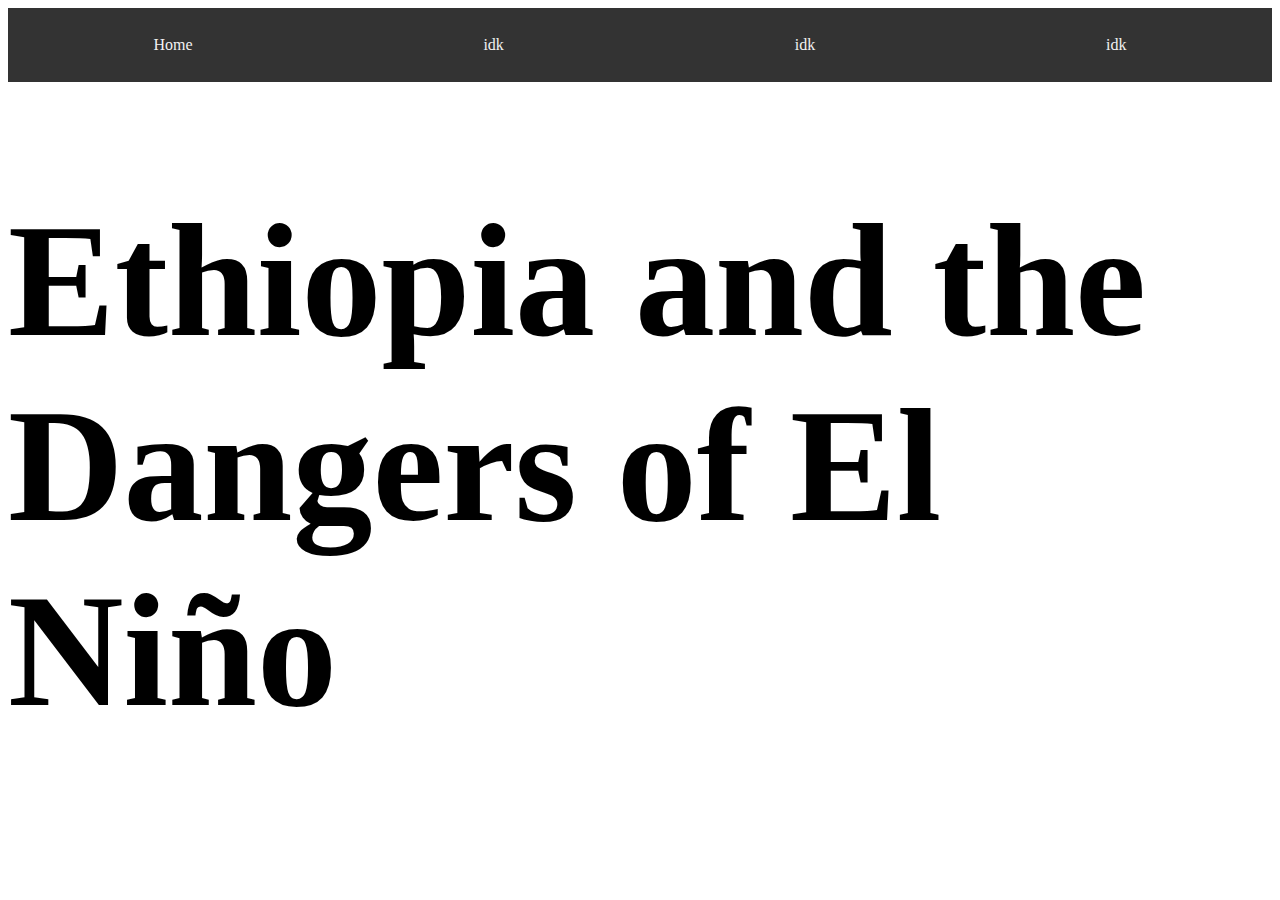
==== index.html @ 79e96fee "added first changes" ====
<!DOCTYPE html>
<html lang="en">
<head>
    <meta charset="UTF-8">
    <meta name="viewport" content="width=device-width, initial-scale=1.0">
    <link rel="stylesheet" href="style.css">

    <title>Activism Webpage</title>
</head>
<body>
    <div class="navbar">
        <a href="">Home</a>
        <a href="">idk</a>
        <a href="">idk</a>
        <a href="">idk</a>
    </div>

   <div>       <h1 class="header1">Ethiopia and the <span class="highlight">Dangers</span> of El Niño</h1>   </div> 
</body>
</html>
---- style.css ----
.header1 {
    font-size: 10em;
    
}


.highlight {
    animation: colorChange 2s forwards; 
}


@keyframes colorChange {
    from {
        color: inherit; 
    }
    to {
        color: red; 
    }
}

.navbar {
    background-color: #333;
    display: flex;
    justify-content: space-around; /* Distribute space evenly */
    align-items: center; /* Vertically center items */
    padding: 14px 0; /* Add padding on top and bottom */
    overflow: hidden;
}



.navbar a {
    float: left;
    display: flex;
    color: #f2f2f2;
    text-align: center;
    padding: 14px 20px;
    text-decoration: none;
}
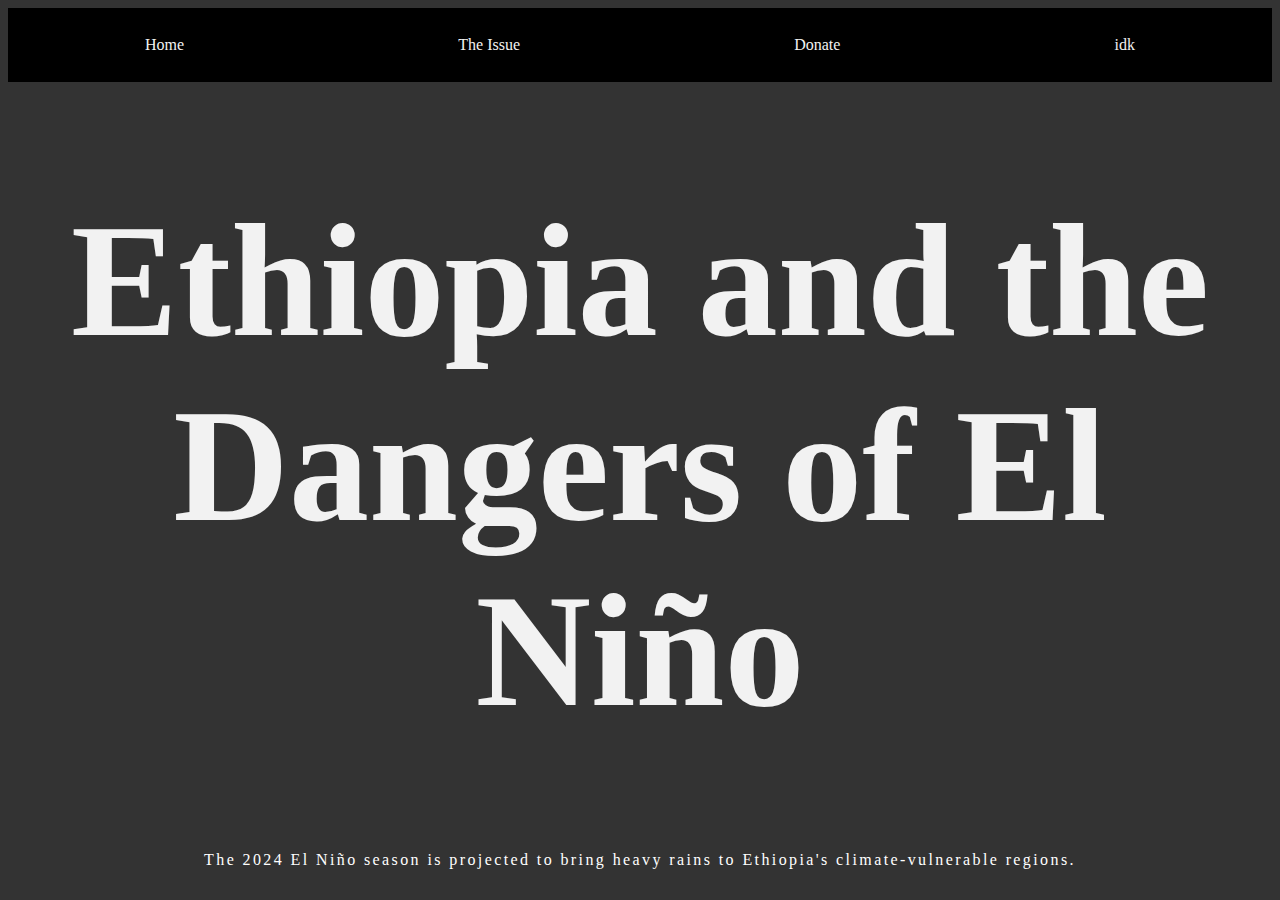
==== commit d1a85455: "Updated index.html" ====
--- a/index.html
+++ b/index.html
@@ -8,13 +8,16 @@
     <title>Activism Webpage</title>
 </head>
 <body>
+   
     <div class="navbar">
-        <a href="">Home</a>
-        <a href="">idk</a>
-        <a href="">idk</a>
+        <a href="index.html">Home</a>
+        <a href="">The Issue</a>
+        <a href="donate.html">Donate</a>
         <a href="">idk</a>
     </div>
 
-   <div>       <h1 class="header1">Ethiopia and the <span class="highlight">Dangers</span> of El Niño</h1>   </div> 
+   <div>       <h1 class="header1">Ethiopia and the <span class="highlight"> Dangers </span> of El Niño</h1>   </div> 
+
+   <a href="https://www.rescue.org/article/crisis-ethiopia-what-you-need-know-and-how-help#:~:text=The%202024%20El%20Ni%C3%B1o%20season,losses%2C%20driving%20further%20food%20insecurity." target="_blank"><p class="bio">The 2024 El Niño season is projected to bring heavy rains to Ethiopia's climate-vulnerable regions.</p></a>
 </body>
-</html>+</html>
--- a/style.css
+++ b/style.css
@@ -1,11 +1,20 @@
 .header1 {
     font-size: 10em;
-    
+    text-align: center;
+    color:#f2f2f2;
+    animation: fadeIn 5s;
 }
 
 
 .highlight {
     animation: colorChange 2s forwards; 
+}
+
+
+.donate {
+    
+    font-size: larger;
+   
 }
 
 
@@ -19,12 +28,21 @@
 }
 
 .navbar {
+    background-color: black;
+    display: flex;
+    justify-content: space-around;
+    align-items: center; 
+    padding: 14px 0;
+    justify-content: space-around; 
+    align-items: center; 
+    padding: 14px 0;
+    overflow: hidden;
+}
+
+body {
     background-color: #333;
-    display: flex;
-    justify-content: space-around; /* Distribute space evenly */
-    align-items: center; /* Vertically center items */
-    padding: 14px 0; /* Add padding on top and bottom */
-    overflow: hidden;
+    background-size: 100%;
+ 
 }
 
 
@@ -36,4 +54,44 @@
     text-align: center;
     padding: 14px 20px;
     text-decoration: none;
-}+}
+
+.bio {
+    display:flex;
+    justify-content: center;
+    align-items: center;
+    text-align: center;
+    color:white;
+    font-size: 1em;
+    overflow: hidden;
+    white-space: nowrap;
+    margin: 0 auto; 
+  letter-spacing: .15em; 
+  animation: typing 3.5s steps(30, end), blink-caret 3s step-end infinite;
+  transition: color .5s ease-in-out, font-size .5s ease-in-out;
+
+}
+
+a {
+    text-decoration: none;
+}
+
+@keyframes typing {
+    from { width: 0 }
+    to { width: 50% }
+  }
+  
+  
+  @keyframes blink-caret {
+    from, to { border-color: transparent }
+    60% { border-color: orange; }
+  }
+
+  .bio:hover {
+    color: gainsboro;
+    transition: .5s ease-in-out;
+    font-size: 1.5em;
+    font-weight: bold;
+  }
+
+
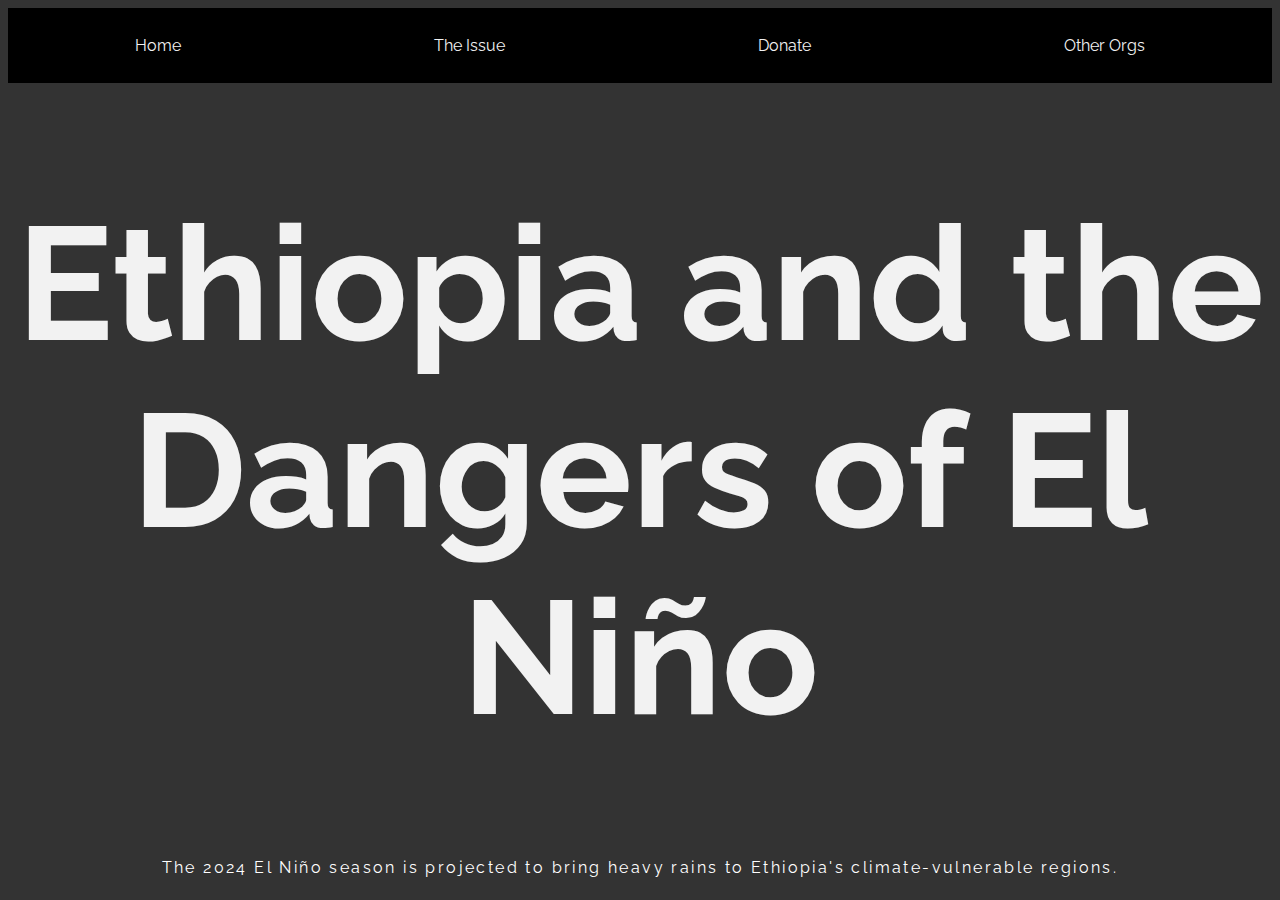
==== commit 5f2e67e7: "Update index.html" ====
--- a/index.html
+++ b/index.html
@@ -4,20 +4,24 @@
     <meta charset="UTF-8">
     <meta name="viewport" content="width=device-width, initial-scale=1.0">
     <link rel="stylesheet" href="style.css">
-
+    <link rel="preconnect" href="https://fonts.googleapis.com">
+    <link rel="preconnect" href="https://fonts.gstatic.com" crossorigin>
+    <link href="https://fonts.googleapis.com/css2?family=Raleway:ital,wght@0,100..900;1,100..900&display=swap" rel="stylesheet">
     <title>Activism Webpage</title>
 </head>
 <body>
    
+    <div class="omega">
     <div class="navbar">
         <a href="index.html">Home</a>
-        <a href="">The Issue</a>
+        <a href="issue.html">The Issue</a>
         <a href="donate.html">Donate</a>
-        <a href="">idk</a>
+        <a href="other.html">Other Orgs</a>
     </div>
 
-   <div>       <h1 class="header1">Ethiopia and the <span class="highlight"> Dangers </span> of El Niño</h1>   </div> 
+   <div>       <h1 class="header1"><span class="highlight2">Ethiopia</span> and the <span class="highlight"> Dangers </span> of <span class="highlight3">El Niño</span></h1>   </div> 
 
    <a href="https://www.rescue.org/article/crisis-ethiopia-what-you-need-know-and-how-help#:~:text=The%202024%20El%20Ni%C3%B1o%20season,losses%2C%20driving%20further%20food%20insecurity." target="_blank"><p class="bio">The 2024 El Niño season is projected to bring heavy rains to Ethiopia's climate-vulnerable regions.</p></a>
+</div>
 </body>
 </html>
--- a/style.css
+++ b/style.css
@@ -7,12 +7,20 @@
 
 
 .highlight {
-    animation: colorChange 2s forwards; 
+    animation: colorChange 3s forwards; 
 }
 
+.highlight2 {
+    animation: colorChange2 1s forwards;
+}
+
+.highlight3 {
+    animation: colorChange3 5s forwards;
+}
 
 .donate {
     
+    text-align: center;
     font-size: larger;
    
 }
@@ -27,6 +35,26 @@
     }
 }
 
+
+
+@keyframes colorChange2 {
+    from {
+        color: inherit; 
+    }
+    to {
+        color: #FEDD00; 
+    }
+}
+
+
+@keyframes colorChange3 {
+    from {
+        color: inherit; 
+    }
+    to {
+        color: #009A44; 
+    }
+}
 .navbar {
     background-color: black;
     display: flex;
@@ -90,8 +118,39 @@
   .bio:hover {
     color: gainsboro;
     transition: .5s ease-in-out;
-    font-size: 1.5em;
-    font-weight: bold;
+    font-size: 1.25em;
   }
 
 
+.whatnino {
+    overflow: hidden;
+    margin-top: 50px;
+    margin-left: 50px;
+    animation: typing 3.5s steps(30, end), blink-caret 3s step-end infinite;
+    transition: color .5s ease-in-out, font-size .5s ease-in-out;
+    letter-spacing: .15em; 
+    white-space: nowrap;
+    margin: auto; 
+   color: white;
+}
+
+.whatninotxt {
+    color: black;
+    
+    background: lightyellow;
+    border: 1px solid yellow;
+    padding: 1rem;
+    text-decoration: none;
+}
+
+.bubble1 {
+    
+    display: block;
+    justify-content: center;
+    text-align: center;
+}
+
+
+.omega {
+    font-family: 'raleway';
+}
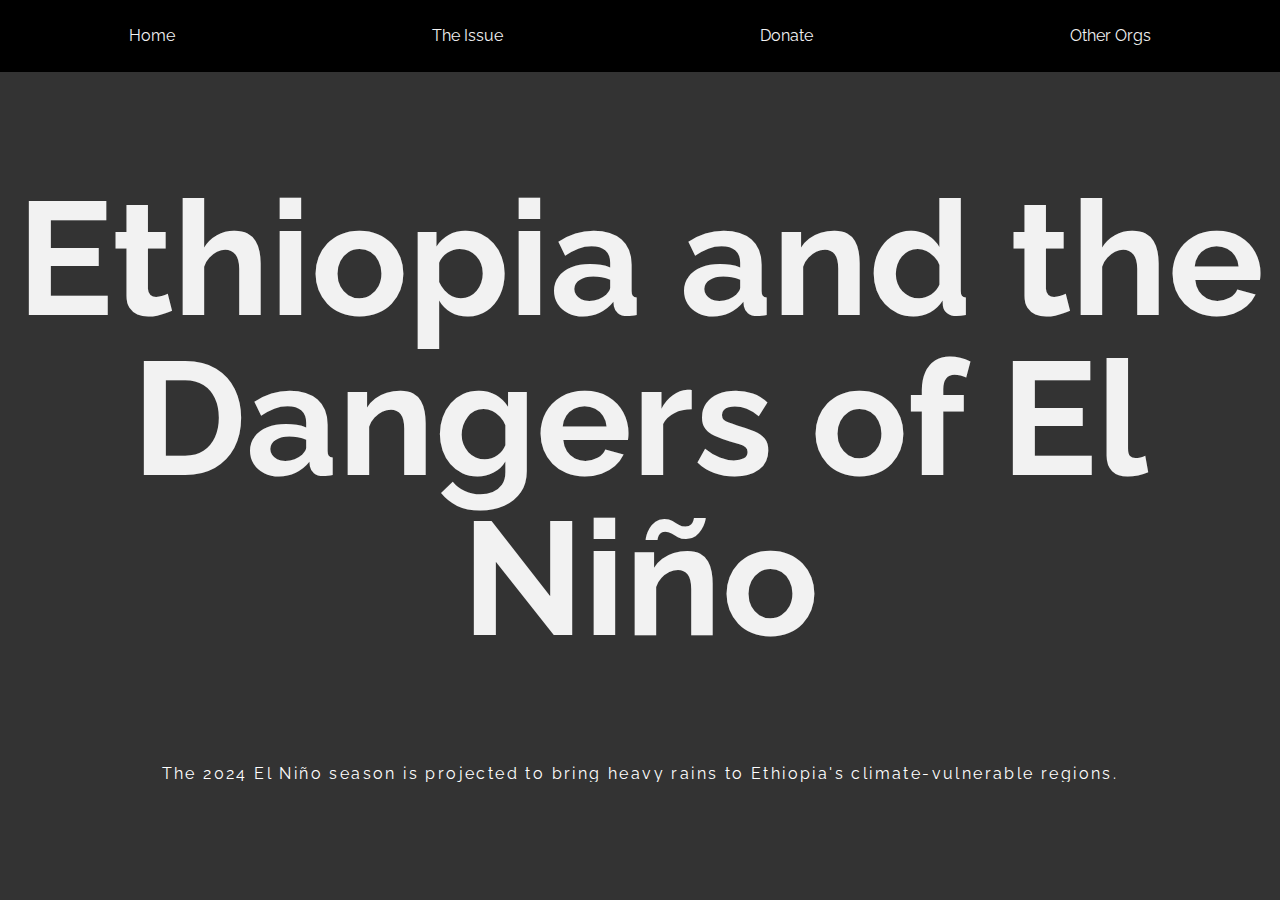
==== commit fadb09ef: "Update index.html" ====
--- a/index.html
+++ b/index.html
@@ -7,16 +7,21 @@
     <link rel="preconnect" href="https://fonts.googleapis.com">
     <link rel="preconnect" href="https://fonts.gstatic.com" crossorigin>
     <link href="https://fonts.googleapis.com/css2?family=Raleway:ital,wght@0,100..900;1,100..900&display=swap" rel="stylesheet">
+    <link href="reset.css" rel="stylesheet" type="text/css" />
+    <link href="reset-webview.css" rel="stylesheet" type="text/css" />
+    <link rel="icon" type="image/x-icon" href="ethiopiaa.png">
+
+
     <title>Activism Webpage</title>
 </head>
 <body>
    
     <div class="omega">
     <div class="navbar">
-        <a href="index.html">Home</a>
-        <a href="issue.html">The Issue</a>
-        <a href="donate.html">Donate</a>
-        <a href="other.html">Other Orgs</a>
+        <a href="index.html" class="navhome">Home</a>
+        <a href="issue.html" class="navhome">The Issue</a>
+        <a href="donate.html" class="navhome">Donate</a>
+        <a href="other.html" class="navhome">Other Orgs</a>
     </div>
 
    <div>       <h1 class="header1"><span class="highlight2">Ethiopia</span> and the <span class="highlight"> Dangers </span> of <span class="highlight3">El Niño</span></h1>   </div> 
--- a/style.css
+++ b/style.css
@@ -66,6 +66,15 @@
     padding: 14px 0;
     overflow: hidden;
 }
+.navhome {
+    transition: color .5s ease-in-out, font-size .5s ease-in-out;
+
+}
+.navhome:hover {
+    color: green;
+    transition: .5s ease-in-out;
+    font-size: 1.25em;
+  }
 
 body {
     background-color: #333;
@@ -154,3 +163,44 @@
 .omega {
     font-family: 'raleway';
 }
+
+
+
+
+
+.button-31 {
+  background-color: green;
+  border-radius: 4px;
+  border-style: none;
+  box-sizing: border-box;
+  color: #fff;
+  cursor: pointer;
+  display: inline-block;
+  font-family: "Farfetch Basis","Helvetica Neue",Arial,sans-serif;
+  font-size: 16px;
+  font-weight: 70;
+  line-height: 1.5;
+  margin: 0;
+  max-width: none;
+  min-height: 44px;
+  min-width: 10px;
+  outline: none;
+  overflow: hidden;
+  padding: 9px 20px 8px;
+  position: relative;
+  text-align: center;
+  text-transform: none;
+  user-select: none;
+  -webkit-user-select: none;
+  touch-action: manipulation;
+  width: 100%;
+}
+
+.button-31:hover,
+.button-31:focus {
+  opacity: .75;
+}
+
+
+
+
